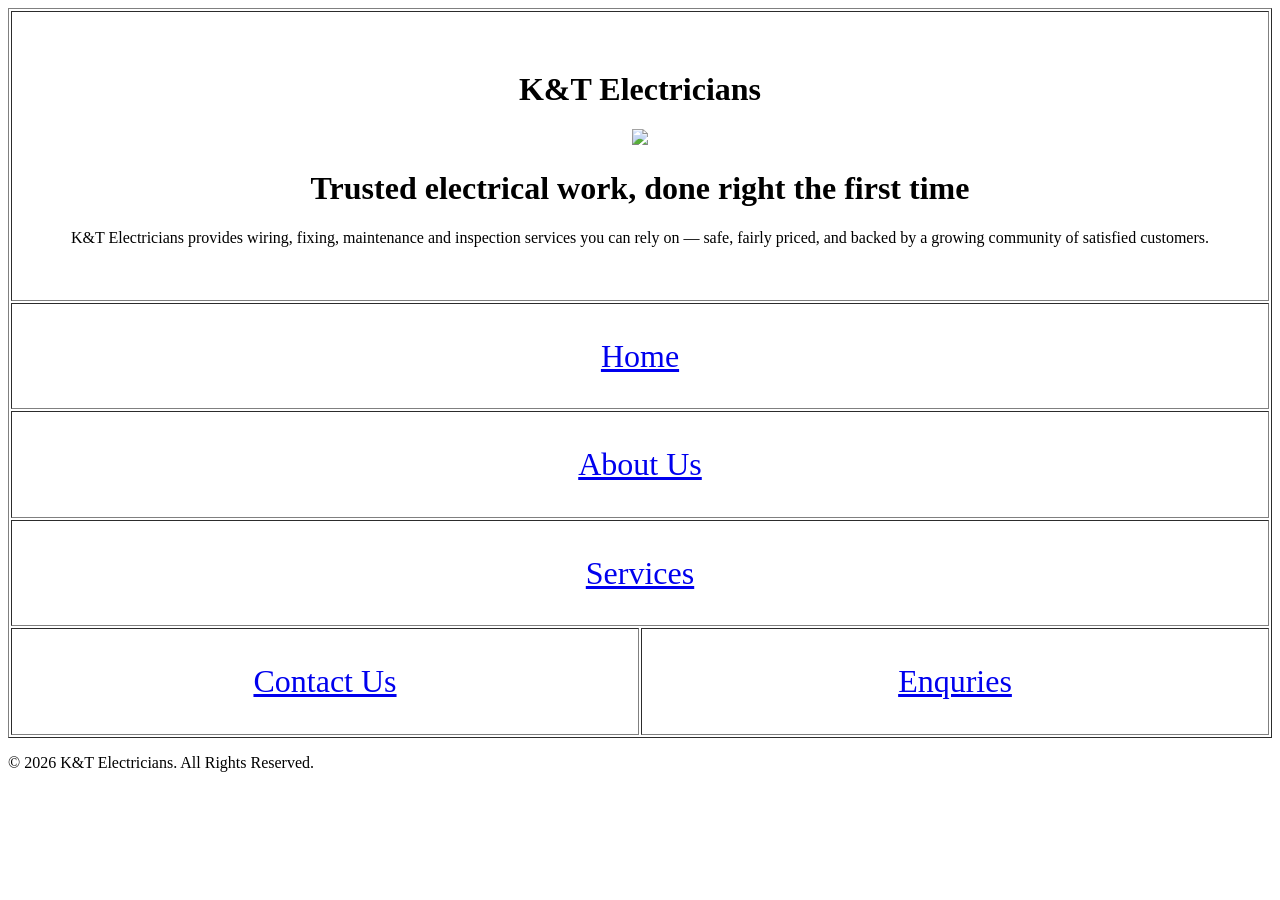
==== index.html @ 93268782 "initial commit" ====
<!DOCTYPE html>
<html lang="en">
<head>
    <meta charset="UTF-8">
    <meta name="viewport" content="width=device-width, initial-scale=1.0">
    <title>K&T Electricians</title>
    <link rel="stylesheet" href="C:\Users\Lenovo\Documents\WEDE5020\Mananyetso_10506421_ WEDE5020_POE\css\style.css">
</head>
<body>
    
  
    
    <table border="1" width="100%" height="730">

    
    <tr height="80">
        <td colspan="2" align="center">
              <h1>K&T Electricians</h1>
            <img class="logo" src="C:\Users\Lenovo\Documents\WEDE5020\Mananyetso_10506421_ WEDE5020_POE\Images\Logo.png">
    <h1>Trusted electrical work, done right the first time</h1>
          <p>K&amp;T Electricians provides wiring, fixing, maintenance and inspection services you can rely on &mdash; safe, fairly priced, and backed by a growing community of satisfied customers.</p>
        </td>
    </tr>

    
    <tr height="80">
        <td colspan="2" align="center">
           <font size="6"><a href="index.html">Home</a></font>
        </td>
    </tr>


    <tr height="80">
        <td colspan="2" align="center">
       <font size="6"> <a href="about.html">About Us</a></font>
        </td>
    </tr>


    <tr height="80">
        <td colspan="2" align="center">
     <font size="6"> <a href="service.html">Services</a></font>
        </td>
    </tr>

    
    <tr height="80">
        <td width="50%" align="center">
     <font size="6"><a href="contact us.html">Contact Us</a></font>
        </td>

        <td width="50%" align="center">
       <font size="6"><a href="enquire.html">Enquries</a></font>
        </td>
    </tr>

</table>
    </table>
    <footer>
    <p>© 2026 K&T Electricians. All Rights Reserved.</p>
</footer>
</html>
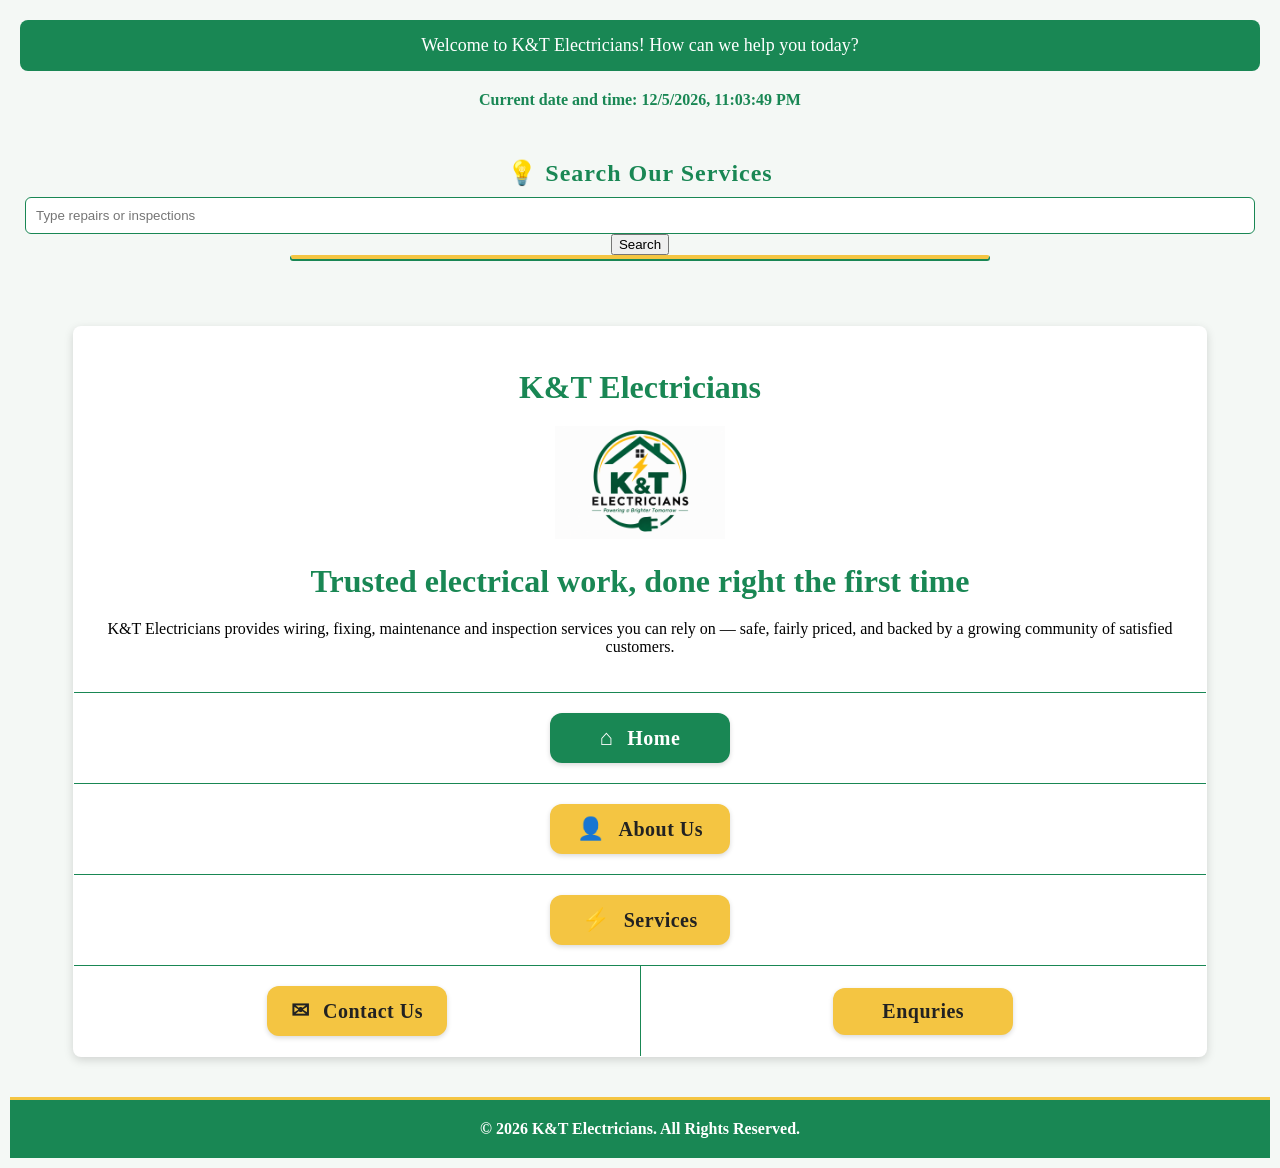
==== commit 0e222847: "initial commit" ====
--- a/index.html
+++ b/index.html
@@ -3,20 +3,27 @@
 <head>
     <meta charset="UTF-8">
     <meta name="viewport" content="width=device-width, initial-scale=1.0">
-    <title>K&T Electricians</title>
-    <link rel="stylesheet" href="C:\Users\Lenovo\Documents\WEDE5020\Mananyetso_10506421_ WEDE5020_POE\css\style.css">
+  <title>K&T Electricians | Electrical Services</title>
+
+    <meta name="description"
+          content="K&T Electricians provides electrical installations, repairs and maintenance for homes and businesses.">
+
+    <meta name="keywords"
+          content="K&T Electricians, electricians, electrical repairs, electrical installations">
+    <link rel="stylesheet" href="style.css">
+    <script src="script.js" defer></script>
 </head>
 <body>
     
   
     
-    <table border="1" width="100%" height="730">
+    <table border="1" width="100%" >
 
     
     <tr height="80">
         <td colspan="2" align="center">
               <h1>K&T Electricians</h1>
-            <img class="logo" src="C:\Users\Lenovo\Documents\WEDE5020\Mananyetso_10506421_ WEDE5020_POE\Images\Logo.png">
+            <img class="logo" src="Images/Logo.png" alt="K&T Electricians Logo">
     <h1>Trusted electrical work, done right the first time</h1>
           <p>K&amp;T Electricians provides wiring, fixing, maintenance and inspection services you can rely on &mdash; safe, fairly priced, and backed by a growing community of satisfied customers.</p>
         </td>
@@ -25,7 +32,7 @@
     
     <tr height="80">
         <td colspan="2" align="center">
-           <font size="6"><a href="index.html">Home</a></font>
+           <font size="6"><a href="index.html" class="active">Home</a></font>
         </td>
     </tr>
 
@@ -50,12 +57,11 @@
         </td>
 
         <td width="50%" align="center">
-       <font size="6"><a href="enquire.html">Enquries</a></font>
+       <font size="6"><a href="Enquire.html">Enquries</a></font>
         </td>
     </tr>
 
 </table>
-    </table>
     <footer>
     <p>© 2026 K&T Electricians. All Rights Reserved.</p>
 </footer>
--- a/style.css
+++ b/style.css
@@ -0,0 +1,1652 @@
+table{
+    width: 90%;
+    margin: 20px auto;
+    border-collapse: collapse;
+    background-color: #f4f8f5;
+}
+td{
+    border: 1px solid #198754;
+    padding: 15px;
+    text-align: center;
+}
+h1{
+    text-align: center;
+    color: #198754;
+    font-size: 32px;
+    margin: 20px 0;
+    animation: titleMove 2s ease-in-out;
+}
+@keyframes titleMove {
+    from{
+        opacity: 0;
+        transform: translateY(-20px);
+    }
+    to{
+        opacity: 1;
+        transform: translateY(0);
+    }
+}
+td a{
+    display: inline-block;
+    color: #198754;
+    text-decoration: none;
+    font-size: 24px;
+    font-weight: bold;
+    padding: 10px 20px;
+    transition: 0.3s;
+}
+td a:hover{
+    color: white;
+    background-color: #198754;
+    transform: scale(1.1);
+    border-radius: 8px;
+}
+td a {
+    display: inline-block;
+    min-width: 180px;
+    padding: 12px 20px;
+    background-color: #f4c542;
+    color: #222;
+    border-radius: 8px;
+    transition: 0.3s;
+}
+td a:hover {
+    background-color: #198754;
+    color: white;
+    transform: scale(1.1);
+    border-radius: 8px;
+}
+.logo-section {
+    display: flex;
+    justify-content: center;
+    align-items: center;
+    gap: 30px;
+    padding: 20px;
+}
+
+.logo {
+    width: 150px;
+    height: 150px;
+    object-fit: contain;
+}
+
+.logo-section h1 {
+    color: #198754;
+    font-size: 32px;
+    animation: titleMove 2s ease-in-out;
+}
+
+td a {
+    display: inline-block;
+    min-width: 180px;
+    padding: 12px 20px;
+    background-color: #f4c542;
+    color: #222;
+    text-decoration: none;
+    font-size: 20px;
+    font-weight: bold;
+    border-radius: 8px;
+    transition: 0.3s;
+}
+
+td a:hover {
+    background-color: #198754;
+    color: white;
+    transform: scale(1.05);
+}
+td a[href="index.html"]::before {
+    content: "⌂ ";
+}
+
+td a[href="about.html"]::before {
+    content: "👤 ";
+}
+
+td a[href="service.html"]::before {
+    content: "⚡ ";
+}
+
+td a[href="contact us.html"]::before {
+    content: "✉ ";
+}
+
+td a[href="enquire.html"]::before {
+    content: "📝 ";
+}
+table tr {
+    transition: 0.3s;
+}
+
+table tr:hover {
+    background-color: #f8f4df;
+}
+a[href="index.html"] {
+    background-color: #198754;
+    color: white;
+}
+
+a[href="index.html"]:hover {
+    background-color: #f4c542;
+    color: #222;
+}
+footer {
+    background-color: #198754;
+    color: white;
+    text-align: center;
+    padding: 20px;
+    margin-top: 20px;
+}
+
+footer p {
+    margin: 0;
+}
+
+@media (max-width: 600px) {
+    table {
+        width: 100%;
+    }
+
+    .logo-section {
+        flex-direction: column;
+    }
+
+    .logo {
+        width: 120px;
+        height: 120px;
+    }
+
+    .logo-section h1 {
+        font-size: 24px;
+    }
+
+    td a {
+        min-width: 140px;
+        font-size: 18px;
+    }
+}
+
+.logo {
+    width: 150px;
+    height: 150px;
+    object-fit: contain;
+    transition: 0.5s;
+}
+
+.logo:hover {
+    transform: rotate(5deg) scale(1.05);
+}
+td a {
+    animation: linkAppear 1s ease-in-out;
+}
+
+@keyframes linkAppear {
+    from {
+        opacity: 0;
+        transform: translateY(15px);
+    }
+
+    to {
+        opacity: 1;
+        transform: translateY(0);
+    }
+}
+table {
+    margin-top: 30px;
+    margin-bottom: 30px;
+}
+
+td {
+    padding: 20px;
+}
+table {
+    box-shadow: 0 4px 15px rgba(0, 0, 0, 0.15);
+}
+table {
+    border-radius: 10px;
+    overflow: hidden;
+}
+table {
+    transition: 0.3s;
+}
+
+table:hover {
+    transform: translateY(-3px);
+}
+td a::before {
+    font-size: 22px;
+}
+td a::before {
+    margin-right: 8px;
+}
+td:hover {
+    background-color: #fff8dc;
+}
+td a {
+    letter-spacing: 0.5px;
+}
+td a {
+    box-shadow: 0 2px 5px rgba(0, 0, 0, 0.15);
+}
+td a {
+    transition: 0.3s ease;
+}
+.logo {
+    width: 170px;
+    height: 170px;
+}
+.logo {
+    transition: 0.5s ease;
+}
+.logo-section h1 {
+    text-shadow: 2px 2px 4px rgba(0, 0, 0, 0.3)
+}
+td a {
+    border-radius: 12px;
+}
+td a:active {
+    transform: scale(0.95);
+}
+td:hover {
+    transform: scale(1.01);
+    transition: 0.3s ease;
+}
+td a {
+    font-weight: 700;
+}
+body {
+    animation: pageFade 1s ease-in;
+}
+
+@keyframes pageFade {
+    from {
+        opacity: 0;
+    }
+
+    to {
+        opacity: 1;
+    }
+}
+footer p {
+    font-size: 16px;
+    font-weight: bold;
+}
+table {
+    max-width: 1200px;
+}
+@media (max-width: 400px) {
+    .logo-section h1 {
+        font-size: 28px;
+    }
+
+    td a {
+        min-width: 120px;
+        font-size: 16px;
+        padding: 10px;
+    }
+}
+.logo-section h1 {
+    font-weight: bold;
+    letter-spacing: 1px;
+}
+h2 {
+    text-align: center;
+    color: #198754;
+    font-size: 30px;
+    margin: 30px 0 20px;
+}
+body > p {
+    max-width: 900px;
+    margin: 0 auto 25px;
+    text-align: center;
+    font-size: 18px;
+    line-height: 1.8;
+}
+.logo-section {
+    display: flex;
+    align-items: center;
+    gap: 20px;
+    padding: 20px;
+}
+
+.logo-section h1 {
+    margin: 0;
+}
+.logo-section {
+    background-color: #198754;
+}
+.logo-section h1 {
+    color: white;
+    font-size: 36px;
+    margin: 0;
+}
+th a {
+    display: inline-block;
+    padding: 12px 20px;
+    background-color: #f4c542;
+    color: #222;
+    text-decoration: none;
+    font-size: 20px;
+    font-weight: bold;
+    border-radius: 8px;
+    transition: 0.3s;
+}
+
+th a:hover {
+    background-color: #198754;
+    color: white;
+    transform: scale(1.05);
+}
+.mission-vision {
+    display: flex;
+    gap: 30px;
+    justify-content: center;
+    margin: 30px auto;
+    max-width: 900px;
+}
+
+.mission,
+.vision {
+    flex: 1;
+    padding: 25px;
+    background-color: white;
+    border: 2px solid #198754;
+    border-radius: 10px;
+    text-align: center;
+}
+
+.mission p,
+.vision p {
+    font-size: 17px;
+    line-height: 1.6;
+}
+.mission h3,
+.vision h3 {
+    color: #198754;
+    font-size: 26px;
+    margin-bottom: 15px;
+}
+.mission,
+.vision {
+    transition: 0.3s ease;
+}
+
+.mission:hover,
+.vision:hover {
+    transform: translateY(-5px);
+    box-shadow: 0 4px 10px rgba(0, 0, 0, 0.15);
+}
+@media (max-width: 600px) {
+    .mission-vision {
+        flex-direction: column;
+    }
+}
+h2 {
+    border-bottom: 3px solid #f4c542;
+    padding-bottom: 10px;
+}
+body > table {
+    width: 90%;
+    margin: 20px auto;
+    border-collapse: collapse;
+    background-color: white;
+}
+th a[href="index.html"]::before {
+    content: "⌂ ";
+}
+
+th a[href="About.html"]::before {
+    content: "👤 ";
+}
+
+th a[href="service.html"]::before {
+    content: "⚡ ";
+}
+
+th a[href="enquire.html"]::before {
+    content: "📝 ";
+}
+
+th a[href="contact us.html"]::before {
+    content: "✉ ";
+}
+body > p {
+    background-color: white;
+    padding: 25px;
+    border-radius: 10px;
+    box-shadow: 0 3px 10px rgba(0, 0, 0, 0.1);
+}
+th a:hover {
+    box-shadow: 0 4px 8px rgba(0, 0, 0, 0.2);
+}
+.mission,
+.vision {
+    background-color: #f4f8f5;
+}
+@media (max-width: 600px) {
+    body > p {
+        font-size: 16px;
+        padding: 15px;
+    }
+}
+h2 {
+    margin-bottom: 30px;
+}
+th a {
+    min-width: 150px;
+}
+body > table {
+    margin-top: 25px;
+    margin-bottom: 30px;
+}
+.mission p,
+.vision p {
+    color: #333;
+}
+.mission,
+.vision {
+    border-top: 4px solid #f4c542;
+}
+.mission h3,
+.vision h3 {
+    text-transform: uppercase;
+}
+.mission p,
+.vision p {
+    margin: 0;
+}
+.mission,
+.vision {
+    animation: boxAppear 1s ease-in-out;
+}
+
+@keyframes boxAppear {
+    from {
+        opacity: 0;
+        transform: translateY(15px);
+    }
+
+    to {
+        opacity: 1;
+        transform: translateY(0);
+    }
+}
+.mission:hover,
+.vision:hover {
+    border-color: #f4c542;
+}
+th a[href="About.html"] {
+    background-color: #198754;
+    color: white;
+}
+
+th a[href="About.html"]:hover {
+    background-color: #f4c542;
+    color: #222;
+}
+body > table th a[href="index.html"] {
+    background-color: #f4c542;
+    color: #222;
+}
+footer {
+    background-color: #198754;
+    color: white;
+    text-align: center;
+    padding: 20px;
+    margin-top: 40px;
+}
+footer {
+    border-top: 3px solid #f4c542;
+}
+.mission p,
+.vision p {
+    transition: 0.3s ease;
+}
+
+.mission:hover p,
+.vision:hover p {
+    transform: scale(1.02);
+}
+@media (max-width: 600px) {
+    .logo-section {
+        flex-direction: column;
+        text-align: center;
+    }
+}
+h2 {
+    animation: headingAppear 1s ease-in-out;
+}
+
+@keyframes headingAppear {
+    from {
+        opacity: 0;
+        transform: translateY(-10px);
+    }
+
+    to {
+        opacity: 1;
+        transform: translateY(0);
+    }
+}
+body > table {
+    box-shadow: 0 3px 10px rgba(0, 0, 0, 0.15);
+}
+body > table {
+    border-radius: 8px;
+    overflow: hidden;
+}
+body > p {
+    border-left: 4px solid #f4c542;
+}
+th a {
+    transition: 0.3s ease;
+}
+
+th a:hover {
+    transform: translateY(-2px);
+}
+body > p {
+    margin-top: 20px;
+    margin-bottom: 30px;
+}
+body > table {
+    border-top: 3px solid #f4c542;
+}
+body {
+    background-color: #f4f8f5;
+}
+body > p {
+    width: 90%;
+}
+th a {
+    margin: 3px;
+}
+.mission h3,
+.vision h3 {
+    letter-spacing: 1px;
+}
+h2 {
+    transition: 0.3s ease;
+}
+
+h2:hover {
+    transform: scale(1.02);
+}
+.faq {
+    width: 90%;
+    max-width: 900px;
+    margin: 30px auto;
+}
+
+.faq-item {
+    background-color: white;
+    border: 2px solid #198754;
+    border-radius: 10px;
+    padding: 20px;
+    margin-bottom: 15px;
+}
+.faq-item h3 {
+    color: #198754;
+    margin-bottom: 10px;
+}
+
+.faq-item p {
+    font-size: 16px;
+    margin: 0;
+}
+form {
+    width: 90%;
+    max-width: 700px;
+    margin: 30px auto;
+}
+form table {
+    width: 100%;
+    background-color: white;
+    padding: 20px;
+    border-radius: 10px;
+}
+input {
+    padding: 10px;
+    border: 1px solid #198754;
+    border-radius: 6px;
+    width: 100%;
+}
+input[type="submit"] {
+    background-color: #198754;
+    color: white;
+    font-weight: bold;
+    cursor: pointer;
+    width: 120px;
+}
+input[type="submit"]:hover {
+    background-color: #f4c542;
+    color: #222;
+    transform: scale(1.05);
+}
+form label {
+    font-weight: bold;
+    color: #333;
+}
+form td {
+    padding: 12px;
+}
+input:focus {
+    outline: none;
+    border: 2px solid #f4c542;
+}
+.faq-item {
+    transition: 0.3s ease;
+}
+
+.faq-item:hover {
+    transform: translateY(-3px);
+    box-shadow: 0 4px 10px rgba(0, 0, 0, 0.15);
+}
+@media (max-width: 600px) {
+    .faq {
+        width: 100%;
+    }
+
+    .faq-item {
+        padding: 15px;
+    }
+}
+.faq + h2 {
+    color: #198754;
+}
+body h2 {
+    color: #198754;
+    text-align: center;
+}
+body h2 {
+    border-bottom: 3px solid #f4c542;
+    padding-bottom: 10px;
+}
+.faq-item {
+    animation: faqAppear 0.8s ease-in-out;
+}
+
+@keyframes faqAppear {
+    from {
+        opacity: 0;
+        transform: translateY(10px);
+    }
+
+    to {
+        opacity: 1;
+        transform: translateY(0);
+    }
+}
+@media (max-width: 600px) {
+    form {
+        width: 100%;
+    }
+
+    form table {
+        width: 100%;
+    }
+
+    form td {
+        display: block;
+        width: 100%;
+    }
+}
+th a[href="enquire.html"] {
+    background-color: #198754;
+    color: white;
+}
+
+body > table th a[href="index.html"],
+body > table th a[href="About.html"] {
+    background-color: #f4c542;
+    color: #222;
+}
+h2 {
+    font-size: 30px;
+    margin: 30px 0;
+}
+form table {
+    border: 2px solid #f4c542;
+}
+.faq-item h3 {
+    font-size: 20px;
+}
+.faq {
+    margin-bottom: 40px;
+}
+.logo-section {
+    display: flex;
+    align-items: center;
+    gap: 20px;
+    padding: 25px;
+    background-color: #198754;
+}
+.logo {
+    width: 170px;
+    height: 170px;
+    object-fit: contain;
+}
+.logo-section h1 {
+    color: white;
+    font-size: 36px;
+    margin: 0;
+}
+@media (max-width: 600px) {
+    .logo-section {
+        flex-direction: column;
+        text-align: center;
+    }
+
+    .logo {
+        width: 130px;
+        height: 130px;
+    }
+}
+th a[href="index.html"]::before {
+    content: "⌂ ";
+}
+
+th a[href="About.html"]::before {
+    content: "👤 ";
+}
+
+th a[href="service.html"]::before {
+    content: "⚡ ";
+}
+
+th a[href="enquire.html"]::before {
+    content: "📝 ";
+}
+
+th a[href="contact us.html"]::before {
+    content: "✉ ";
+}
+.logo-section {
+    box-shadow: 0 3px 10px rgba(0, 0, 0, 0.15);
+}
+form input {
+    font-size: 16px;
+}
+.faq-item h3 {
+    transition: 0.3s ease;
+}
+
+.faq-item:hover h3 {
+    color: #f4c542;
+}
+input[type="reset"] {
+    background-color: #f4c542;
+    color: #222;
+    font-weight: bold;
+    cursor: pointer;
+    width: 120px;
+    margin-left: 10px;
+}
+
+input[type="reset"]:hover {
+    background-color: #198754;
+    color: white;
+    transform: scale(1.05);
+}
+textarea {
+    width: 100%;
+    padding: 10px;
+    border: 1px solid #198754;
+    border-radius: 6px;
+    font-size: 16px;
+    resize: vertical;
+}
+textarea:focus {
+    outline: none;
+    border: 2px solid #f4c542;
+}
+input[type="submit"],
+input[type="reset"] {
+    padding: 10px 15px;
+    border-radius: 6px;
+    border: none;
+}
+form td:first-child {
+    width: 30%;
+    text-align: right;
+}
+
+.faq-item p {
+    color: #555;
+    line-height: 1.6;
+}
+input[type="submit"],
+input[type="reset"] {
+    display: inline-block;
+    width: 120px;
+    margin: 5px;
+}
+th a[href="about.html"] {
+    background-color: #198754;
+    color: white;
+}
+
+th a[href="about.html"]:hover {
+    background-color: #f4c542;
+    color: #222;
+}
+body > table th a[href="index.html"],
+body > table th a[href="About.html"],
+body > table th a[href="enquire.html"],
+body > table th a[href="contact us.html"] {
+    background-color: #f4c542;
+    color: #222;
+}
+body > table th a[href="service.html"] {
+    background-color: #198754 !important;
+    color: white !important;
+}
+body h2 {
+    color: #198754;
+    text-align: center;
+    border-bottom: 3px solid #f4c542;
+    padding-bottom: 10px;
+    font-size: 30px;
+    margin: 30px 0;
+}
+body h3 {
+    color: #198754;
+    text-align: center;
+    font-size: 24px;
+    margin-top: 25px;
+    margin-bottom: 10px;
+}
+body ul {
+    width: 80%;
+    max-width: 700px;
+    margin: 0 auto 25px;
+    padding: 15px;
+    background-color: white;
+    border: 2px solid #198754;
+    border-radius: 10px;
+}
+body li {
+    font-size: 17px;
+    padding: 8px;
+    color: #333;
+}
+body li:hover {
+    background-color: #fff8dc;
+    color: #198754;
+    transition: 0.3s ease;
+}
+body h3:nth-of-type(1)::before {
+    content: "💡 ";
+}
+
+body h3:nth-of-type(2)::before {
+    content: "🔧 ";
+}
+
+body h3:nth-of-type(3)::before {
+    content: "🛠️ ";
+}
+
+body h3:nth-of-type(4)::before {
+    content: "🔍 ";
+}
+body ul {
+    transition: 0.3s ease;
+}
+
+body ul:hover {
+    transform: translateY(-5px);
+    box-shadow: 0 5px 12px rgba(0,0,0,0.15);
+}
+body ul li {
+    list-style: none;
+    text-align: center;
+}
+.services-intro {
+    text-align: center;
+    font-size: 18px;
+    max-width: 800px;
+    margin: 20px auto 30px;
+    color: #555;
+}
+body ul {
+    border-top: 4px solid #f4c542;
+}
+@media (max-width: 600px) {
+    .services-intro {
+        font-size: 16px;
+        width: 90%;
+    }
+}
+body ul {
+    animation: serviceAppear 0.8s ease-in-out;
+}
+
+@keyframes serviceAppear {
+    from {
+        opacity: 0;
+        transform: translateY(15px);
+    }
+
+    to {
+        opacity: 1;
+        transform: translateY(0);
+    }
+}
+body h3 {
+    font-weight: bold;
+    letter-spacing: 1px;
+}
+
+
+body > table th a[href="index.html"],
+body > table th a[href="About.html"],
+body > table th a[href="service.html"],
+body > table th a[href="enquire.html"] {
+    background-color: #f4c542;
+    color: #222;
+}
+body > table th a[href="service.html"] {
+    background-color: #f4c542 !important;
+    color: #222 !important;
+}
+
+
+
+.contact-table td {
+    padding: 15px;
+    border: 1px solid #198754;
+    font-size: 17px;
+}
+.contact-table td:first-child {
+    font-weight: bold;
+    color: #198754;
+    width: 35%;
+}
+.contact-table td:first-child {
+    font-weight: bold;
+    color: #198754;
+    width: 35%;
+}
+.contact-table tr:hover {
+    background-color: #fff8dc;
+    transition: 0.3s ease;
+}
+
+
+
+.contact-table tr:nth-child(1) td:first-child::before {
+    content: "📞 ";
+}
+
+.contact-table tr:nth-child(2) td:first-child::before {
+    content: "✉️ ";
+}
+
+.contact-table tr:nth-child(3) td:first-child::before {
+    content: "📍 ";
+}
+
+.navigation-table th a {
+    background-color: #f4c542 !important;
+    color: #222 !important;
+    display: block;
+    text-decoration: none;
+    padding: 12px 10px;
+    font-size: 18px;
+    font-weight: bold;
+    border-radius: 8px;
+    transition: 0.3s ease;
+}
+
+.navigation-table th a:hover {
+    background-color: #198754 !important;
+    color: white !important;
+    transform: scale(1.05);
+}
+
+.navigation-table th a:active {
+    background-color: #198754 !important;
+    color: white !important;
+}
+
+.navigation-table th a.active {
+    background-color: #198754 !important;
+    color: white !important;
+}
+
+* {
+    box-sizing: border-box;
+}
+
+body {
+    margin: 0;
+    padding: 10px;
+    width: 100%;
+    overflow-x: hidden;
+}
+
+
+.logo-section {
+    width: 100%;
+    display: flex;
+    align-items: center;
+    justify-content: center;
+    gap: 20px;
+    padding: 20px;
+}
+
+.logo {
+    max-width: 170px;
+    width: 100%;
+    height: auto;
+}
+
+.logo-section h1 {
+    font-size: 36px;
+    text-align: center;
+}
+
+
+.navigation-table {
+    width: 100% !important;
+    max-width: 1200px;
+    margin: 20px auto !important;
+    table-layout: fixed;
+}
+
+.navigation-table th {
+    width: 20%;
+    padding: 5px;
+}
+
+.navigation-table th a {
+    display: block;
+    width: 100%;
+    min-width: 0;
+    padding: 12px 5px;
+    font-size: 18px;
+    white-space: normal;
+    text-align: center;
+}
+
+
+table {
+    max-width: 1200px;
+    width: 90%;
+}
+
+img {
+    max-width: 100%;
+    height: auto;
+}
+
+
+h1 {
+    max-width: 100%;
+}
+
+h2 {
+    font-size: 30px;
+    max-width: 100%;
+}
+
+p {
+    max-width: 100%;
+}
+
+
+form {
+    width: 90%;
+    max-width: 700px;
+    margin: 30px auto;
+}
+
+form table {
+    width: 100%;
+}
+
+input,
+textarea {
+    max-width: 100%;
+}
+
+
+body ul {
+    width: 80%;
+    max-width: 700px;
+}
+
+.mission-vision {
+    width: 90%;
+    max-width: 900px;
+}
+
+
+.contact-table {
+    width: 80%;
+    max-width: 700px;
+}
+
+
+
+@media (max-width: 900px) {
+
+    .logo-section {
+        padding: 15px;
+    }
+
+    .logo {
+        width: 130px;
+    }
+
+    .logo-section h1 {
+        font-size: 30px;
+    }
+
+    .navigation-table th a {
+        font-size: 16px;
+        padding: 10px 3px;
+    }
+
+    table {
+        width: 95%;
+    }
+
+    h2 {
+        font-size: 26px;
+    }
+
+    body ul {
+        width: 90%;
+    }
+
+    .contact-table {
+        width: 90%;
+    }
+}
+
+@media (max-width: 600px) {
+
+    body {
+        padding: 5px;
+    }
+
+
+    .logo-section {
+        flex-direction: column;
+        gap: 10px;
+        padding: 15px 10px;
+        text-align: center;
+    }
+
+    .logo {
+        width: 110px;
+    }
+
+    .logo-section h1 {
+        font-size: 24px;
+    }
+
+    
+    .navigation-table {
+        width: 100% !important;
+        margin: 10px auto !important;
+    }
+
+    .navigation-table th {
+        padding: 2px;
+    }
+
+    .navigation-table th a {
+        font-size: 12px;
+        padding: 8px 2px;
+        min-width: 0;
+        border-radius: 5px;
+    }
+
+
+    h2 {
+        font-size: 22px;
+        margin: 20px 5px;
+    }
+
+    h3 {
+        font-size: 20px;
+    }
+
+
+    table {
+        width: 100%;
+        font-size: 14px;
+    }
+
+    td {
+        padding: 10px;
+    }
+
+
+    body ul {
+        width: 95%;
+        padding: 10px;
+    }
+
+    body li {
+        font-size: 15px;
+        padding: 5px;
+    }
+
+    .services-intro {
+        width: 95%;
+        font-size: 15px;
+    }
+
+
+    .mission-vision {
+        width: 95%;
+        flex-direction: column;
+        gap: 15px;
+    }
+
+    .mission,
+    .vision {
+        width: 100%;
+        padding: 15px;
+    }
+
+
+    form {
+        width: 100%;
+    }
+
+    form table {
+        width: 100%;
+    }
+
+    form td {
+        display: block;
+        width: 100% !important;
+        text-align: left !important;
+    }
+
+    input,
+    textarea {
+        width: 100%;
+        font-size: 16px;
+    }
+
+    input[type="submit"],
+    input[type="reset"] {
+        width: 120px;
+    }
+
+
+    .faq {
+        width: 95%;
+    }
+
+    .faq-item {
+        padding: 15px;
+    }
+
+    .faq-item h3 {
+        font-size: 18px;
+    }
+
+
+    .contact-table {
+        width: 100%;
+    }
+
+    .contact-table td {
+        font-size: 14px;
+        padding: 10px;
+    }
+
+    footer {
+        width: 100%;
+        font-size: 14px;
+    }
+}
+
+@media (max-width: 400px) {
+
+    .logo {
+        width: 90px;
+    }
+
+    .logo-section h1 {
+        font-size: 21px;
+    }
+
+    .navigation-table th a {
+        font-size: 10px;
+        padding: 7px 1px;
+    }
+
+    h2 {
+        font-size: 20px;
+    }
+
+    h3 {
+        font-size: 18px;
+    }
+
+    body li {
+        font-size: 14px;
+    }
+
+    input[type="submit"],
+    input[type="reset"] {
+        width: 105px;
+        font-size: 13px;
+    }
+}
+.logo-section {
+    position: fixed !important;
+    top: 0;
+    left: 0;
+    width: 100%;
+    height: 200px;
+    z-index: 1000;
+    background-color: #198754 !important;
+
+    display: flex;
+    justify-content: center;
+    align-items: center;
+}
+.navigation-table {
+    position: fixed !important;
+    top: 215px;
+    left: 5%;
+    width: 90% !important;
+    z-index: 1001;
+
+    margin: 0 !important;
+    background-color: white !important;
+    box-shadow: none !important;
+    border: none !important;
+}
+.navigation-table th {
+    background-color: white !important;
+    border: none !important;
+    padding: 5px;
+}
+.navigation-table th a {
+    display: block;
+    width: 100%;
+    background-color: #f4c542 !important;
+    color: #222 !important;
+    padding: 12px 5px;
+    text-align: center;
+    text-decoration: none;
+    border-radius: 8px;
+}
+.navigation-table th a:hover,
+.navigation-table th a.active {
+    background-color: #198754 !important;
+    color: white !important;
+}
+@media (max-width: 900px) {
+
+    .logo-section {
+        height: 180px;
+    }
+
+    .navigation-table {
+        top: 195px;
+    }
+
+
+}
+@media (max-width: 600px) {
+
+    .logo-section {
+        height: 170px;
+        padding: 10px;
+    }
+
+    .logo {
+        width: 100px;
+        height: 100px;
+    }
+
+    .logo-section h1 {
+        font-size: 22px;
+    }
+
+    .navigation-table {
+        top: 180px;
+        left: 2%;
+        width: 96% !important;
+    }
+
+    .navigation-table th {
+        padding: 2px;
+    }
+
+    .navigation-table th a {
+        font-size: 11px;
+        padding: 8px 2px;
+    }
+
+
+
+}
+body {
+    padding-top: 310px
+}
+
+
+body {
+    background-color: #f4f8f5;
+}
+
+.navigation-table {
+    background-color: #ffffff !important;
+    opacity: 1;
+}
+
+
+#contactForm label span,
+#contactForm label i {
+    display: none;
+}
+
+
+.logo-section {
+    position: fixed !important;
+    top: 0;
+    left: 0;
+    width: 100%;
+    height: 200px;
+    z-index: 1000;
+    background: #198754 !important;
+    opacity: 1;
+    isolation: isolate;
+}
+
+
+.navigation-table {
+    position: fixed !important;
+    top: 215px;
+    left: 5%;
+    width: 90% !important;
+    margin: 0 !important;
+    z-index: 1001;
+    background: #ffffff !important;
+    opacity: 1;
+    isolation: isolate;
+    box-shadow: none !important;
+}
+body > table.navigation-table {
+    position: fixed !important;
+    top: 215px;
+    left: 5%;
+    width: 90% !important;
+    margin: 0 !important;
+    padding: 5px;
+
+    background: #ffffff !important;
+    opacity: 1 !important;
+
+    border: 3px solid #198754 !important;
+    border-radius: 12px;
+
+    box-shadow: 0 0 0 8px #ffffff,
+                0 0 0 11px #198754 !important;
+
+    z-index: 99999 !important;
+}
+body > table.navigation-table tr,
+body > table.navigation-table th {
+    background: #ffffff !important;
+    border: none !important;
+    opacity: 1 !important;
+}
+
+.logo-section {
+    background: #198754 !important;
+    opacity: 1 !important;
+    z-index: 100000 !important;
+}
+.faq {
+    width: 80%;
+    margin: 20px auto;
+}
+
+.faq-question {
+    width: 100%;
+    padding: 15px;
+    background-color: #198754;
+    color: white;
+    border: none;
+    text-align: left;
+    font-size: 18px;
+    cursor: pointer;
+}
+
+.faq-answer {
+    display: none;
+    padding: 15px;
+    background-color: #f4f8f5;
+}
+
+.faq-answer.show {
+    display: block;
+}
+
+.faq {
+    max-width: 850px;
+    margin: 30px auto;
+}
+
+.faq-item {
+    margin-bottom: 15px;
+    border: 2px solid #198754;
+    border-radius: 10px;
+    overflow: hidden;
+    background-color: white;
+}
+
+.faq-question {
+    width: 100%;
+    padding: 20px;
+    background-color: white;
+    color: #198754;
+    border: none;
+    text-align: left;
+    font-size: 20px;
+    font-weight: bold;
+    cursor: pointer;
+    display: flex;
+    justify-content: space-between;
+    align-items: center;
+}
+
+.faq-answer {
+    display: none;
+    padding: 0 20px 15px;
+    color: #333;
+    font-size: 17px;
+}
+
+.faq-item.active .faq-answer {
+    display: block;
+}
+
+.faq-question:hover {
+    background-color: #f1f8f4;
+}
+
+.faq-answer {
+    display: none;
+    padding: 15px 20px;
+    color: #333;
+    font-size: 17px;
+}
+
+.faq-answer.show {
+    display: block !important;
+}
+
+.faq-question {
+    cursor: pointer;
+}
+
+.faq {
+    max-width: 850px;
+    margin: 30px auto;
+}
+
+.faq-item {
+    background-color: white;
+    border: 2px solid #198754;
+    border-radius: 10px;
+    margin-bottom: 15px;
+    padding: 20px;
+}
+
+.faq-item summary {
+    color: #198754;
+    font-size: 20px;
+    font-weight: bold;
+    cursor: pointer;
+    padding: 10px;
+}
+
+.faq-item p {
+    color: #333;
+    font-size: 17px;
+    padding: 10px;
+}
+
+.faq-item summary:hover {
+    color: #f9c536;
+}
+#map {
+    width: 90%;
+    max-width: 900px;
+    height: 400px;
+    margin: 20px auto;
+}
+
+#map iframe {
+    width: 100%;
+    height: 400px;
+    border: 0;
+    display: block;
+}
+
+/* Active navigation link */
+td a.active,
+th a.active {
+    background-color: #198754 !important;
+    color: white !important;
+}
+
+/* Normal navigation links */
+td a:not(.active),
+th a:not(.active) {
+    background-color: #f4c542;
+    color: #222;
+}
